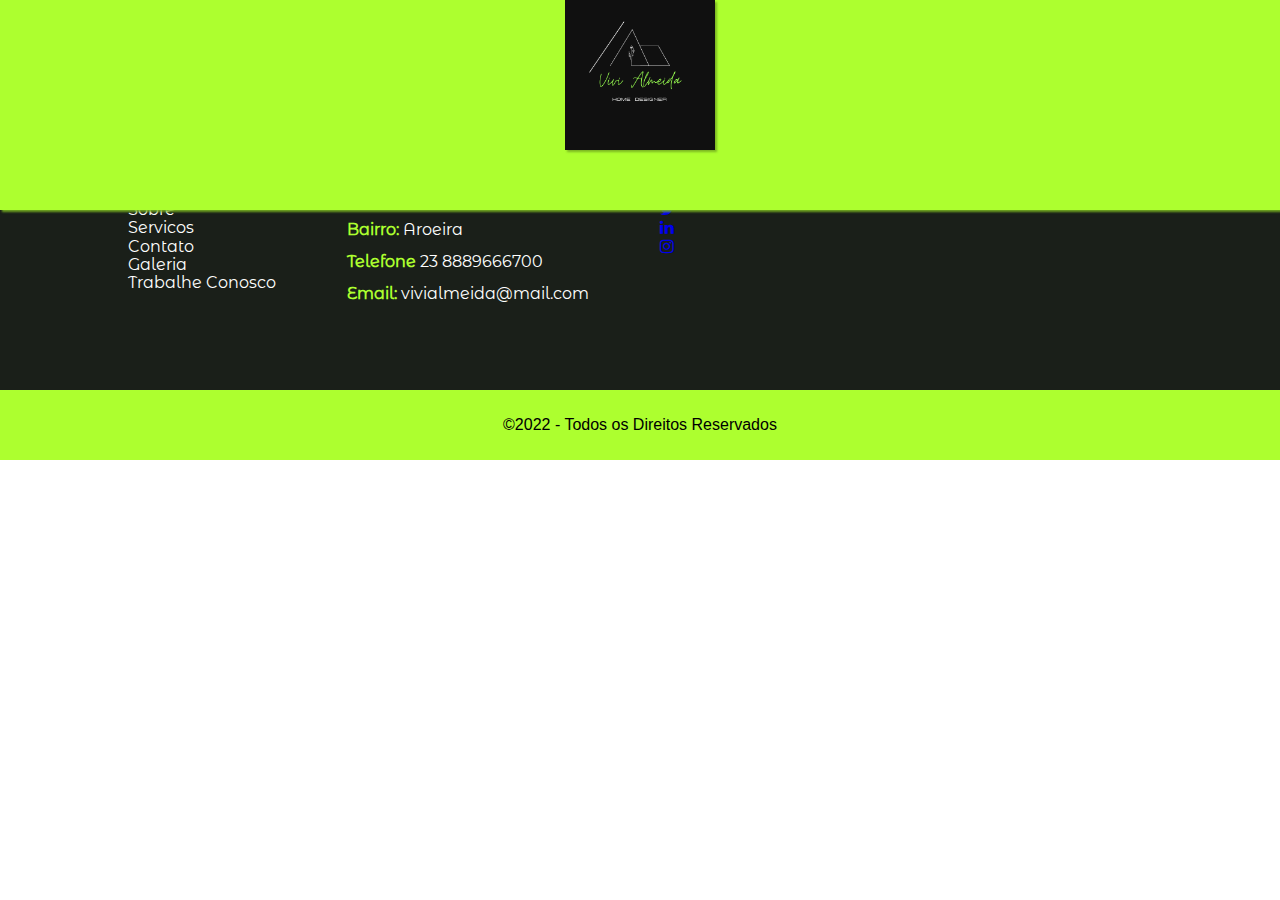
==== html/contato.html @ b96f371d "Adição de fontes e imagens" ====
<!DOCTYPE html>
<html lang="en">
<head>
    <meta charset="UTF-8">
    <meta http-equiv="X-UA-Compatible" content="IE=edge">
    <meta name="viewport" content="width=headr, initial-scale=1.0">
    <link rel="icon" href="images/fevicon.png" type="image/gif">
    <link rel="stylesheet" href="https://cdnjs.cloudflare.com/ajax/libs/font-awesome/4.7.0/css/font-awesome.min.css">
    <link rel="stylesheet" href="../css/style.css">
    <link rel="stylesheet" href="../css/normalize.css">
    <title>Document</title>
</head>
<body>
    <header class="cabecalho">
        <div class="container ">
            <img src="../img/logo.png" alt="" class="logo" width="150px">
            <nav class="menu">
                <a href="index.html" class="menu-item">Home</a>
                <a href="sobre.html" class="menu-item">Sobre</a>
                <a href="galeria.html" class="menu-item">Galeria</a>
                <a href="servicos.html" class="menu-item">Serviços</a>
                <a href="contato.html" class="menu-item">Contato</a>
            </nav>
        </div>

    </header>
    <div class="ghost">
    </div>


        
    <footer>
        <div class="container">
            <div class="sec-redes">
                <h4>Redes Sociais</h4>
                <ul class="social_icon">
                    <li><a href="#"><i class="fa fa-facebook" aria-hidden="true"></i></a></li>
                    <li><a href="#"><i class="fa fa-twitter" aria-hidden="true"></i></a></li>
                    <li><a href="#"><i class="fa fa-linkedin" aria-hidden="true"></i></a></li>
                    <li><a href="#"><i class="fa fa-instagram" aria-hidden="true"></i></a></li>
                 </ul>
            </div>
             <div class="sec-links">
                <h4>Links</h4>
                 <ul class="links">
                    <li><a href="" class="link">Home</a></li>
                    <li><a href="" class="link">Sobre</a></li>
                    <li><a href="" class="link">Servicos</a></li>
                    <li><a href="" class="link">Contato</a></li>
                    <li><a href="" class="link">Galeria</a></li>
                    <li><a href="" class="link">Trabalhe Conosco</a></li>
                 </ul>
             </div>
             <div class="endereco">
                <h4>Onde achar</h4>
                <p><span>Rua: </span> Dr. João Macedo, 89</p>
                <p><span>Bairro: </span>Aroeira</p>
                <p><span>Telefone</span> 23 8889666700</p>
                <p><span>Email:</span> vivialmeida@mail.com</p>
             </div>
             <div class="subscribe">
                <input type="email" name="email" id="email">
                <button>Subscribe</button>
             </div>
        </div>
    </footer>
    <div class="copy">
        ©2022 - Todos os Direitos Reservados
    </div>
</body>
</html>
---- css/style.css ----
@font-face {
    font-family:'monteserrat-reg' ;
    src: url("../fontes/MontserratAlternates-Regular.ttf");
}


*{
    box-sizing: border-box;
    margin: 0;
    padding: 0;
}



body{
    width: 100%;
    font-size: 16px;
    
}

.container{
    max-width: 1200px;
    width: 80%;
    margin: 0 auto;

}

.ghost{
    height: 100px;
}

header{
    width: 100%;
    display: grid;
    grid-template: "log" "menu";
    grid-template-areas: 100% 100%;
    text-align: center;
    
 

}

.logo{
    grid-area:log;
    margin: 0 auto;
    box-shadow: rgba(119, 177, 32, 0.899) 2px 2px 2px;
    position:relative;
    top:0;

    


}

.cabecalho{
    max-width: 100%;
    width: 100%;
    height: 210px;
    background-color: greenyellow;
    box-shadow: rgba(119, 177, 32, 0.899) 2px 2px 2px;
    position: absolute;
    z-index: 99999;
   

}

.cabecalho_scroll{
    height: 80px;

}

.menu{
    grid-area: menu;
    /* border: solid 1px; */
    margin-top: 5em;
    /* font-family: Arial, Helvetica, sans-serif; */
    font-family: 'monteserrat-reg';
}


.menu-item{
    text-decoration: none;
    color:rgb(26, 31, 25);
    font-size: 1.2em;
    padding: 0 20px;
    padding-bottom: 1em;
     

}

.menu-item:hover{
    border-bottom: solid 2px rgb(26, 31, 25);
    /* background-color: rgb(26, 31, 25,0.3); */
    /* box-shadow: rgba(119, 177, 32, 0.899) 2px 2px 2px;  */
    color: greenyellow;
    text-shadow: rgba(64, 95, 19, 0.899) 1px 1px 1px; 
    
    
}

.sec-title{
    width: 100%;
    background-image: url('../img/sala.jpg');
    background-size: cover;
    background-repeat:no-repeat ;
    background-position: 100%;
    height: 100vh;
    background-color: rgba(196, 215, 225, 0.61);
    text-align: center;
    z-index: 9;
}

.title{
    width: 25%;
    /* border: solid red; */
    position: relative;
    vertical-align: middle;
    font-family: 'monteserrat-reg'; 
    top:20%;
    font-size: 3em;
    color: rgb(45, 47, 43);
    

    
}

/* pagina home */
main{
    width: 100%;
    background-color: rgba(196, 215, 225, 0.01);
    padding-top: 5%;
    padding-bottom: 5%;
    
}

.main-txt hr{
    background-color: greenyellow;
    height: 1.3px;
    border-color: black solid;
}



main .main-txt{
    width: 70%;
    text-align: center;
    margin: 0 auto;
}

.main-txt p{
    padding: 2% 4%;
    font-family: Arial, Helvetica, sans-serif;
}

h2{
    font-family: 'monteserrat-reg';
    font-size: 2em;
    padding: 5% 0;
    

}









/* footer */

footer{
    height: 290px;
    width: 100%;
    background-color: rgb(26, 31, 25);
    color: white;
    padding-bottom: 5%;
}

footer .container{
    padding-top: 5%;
    
    display:grid;
    grid-template: "links ... ende... redes...subs";
    grid-template-areas: 10% 20% 50%;
}

h4{
    font-family: 'monteserrat-reg';
}

footer ul li{
    list-style: none;
}

.sec-links{
    grid-area: links;
    /* width: 33%; */
    /* float:right; */

}

.links{
    color: white;
    font-family: 'monteserrat-reg';
}

.link{
    text-decoration: none;
    color: white;
}

.link:hover{
    color: greenyellow;
}

.endereco{
    grid-area: ende;
    font-family: 'monteserrat-reg';
    /* float: right; */
}

.endereco p{
    line-height: 2em;

}

.endereco span{
    font-weight: 700;
    color: greenyellow;
}

.sec-redes{
    grid-area: redes;
}

.subscribe{
    grid-area: subs;
}

.copy{
    text-align: center;
    padding: 2% 0;
    font-family: Arial, Helvetica, sans-serif;
    background-color: greenyellow;
}
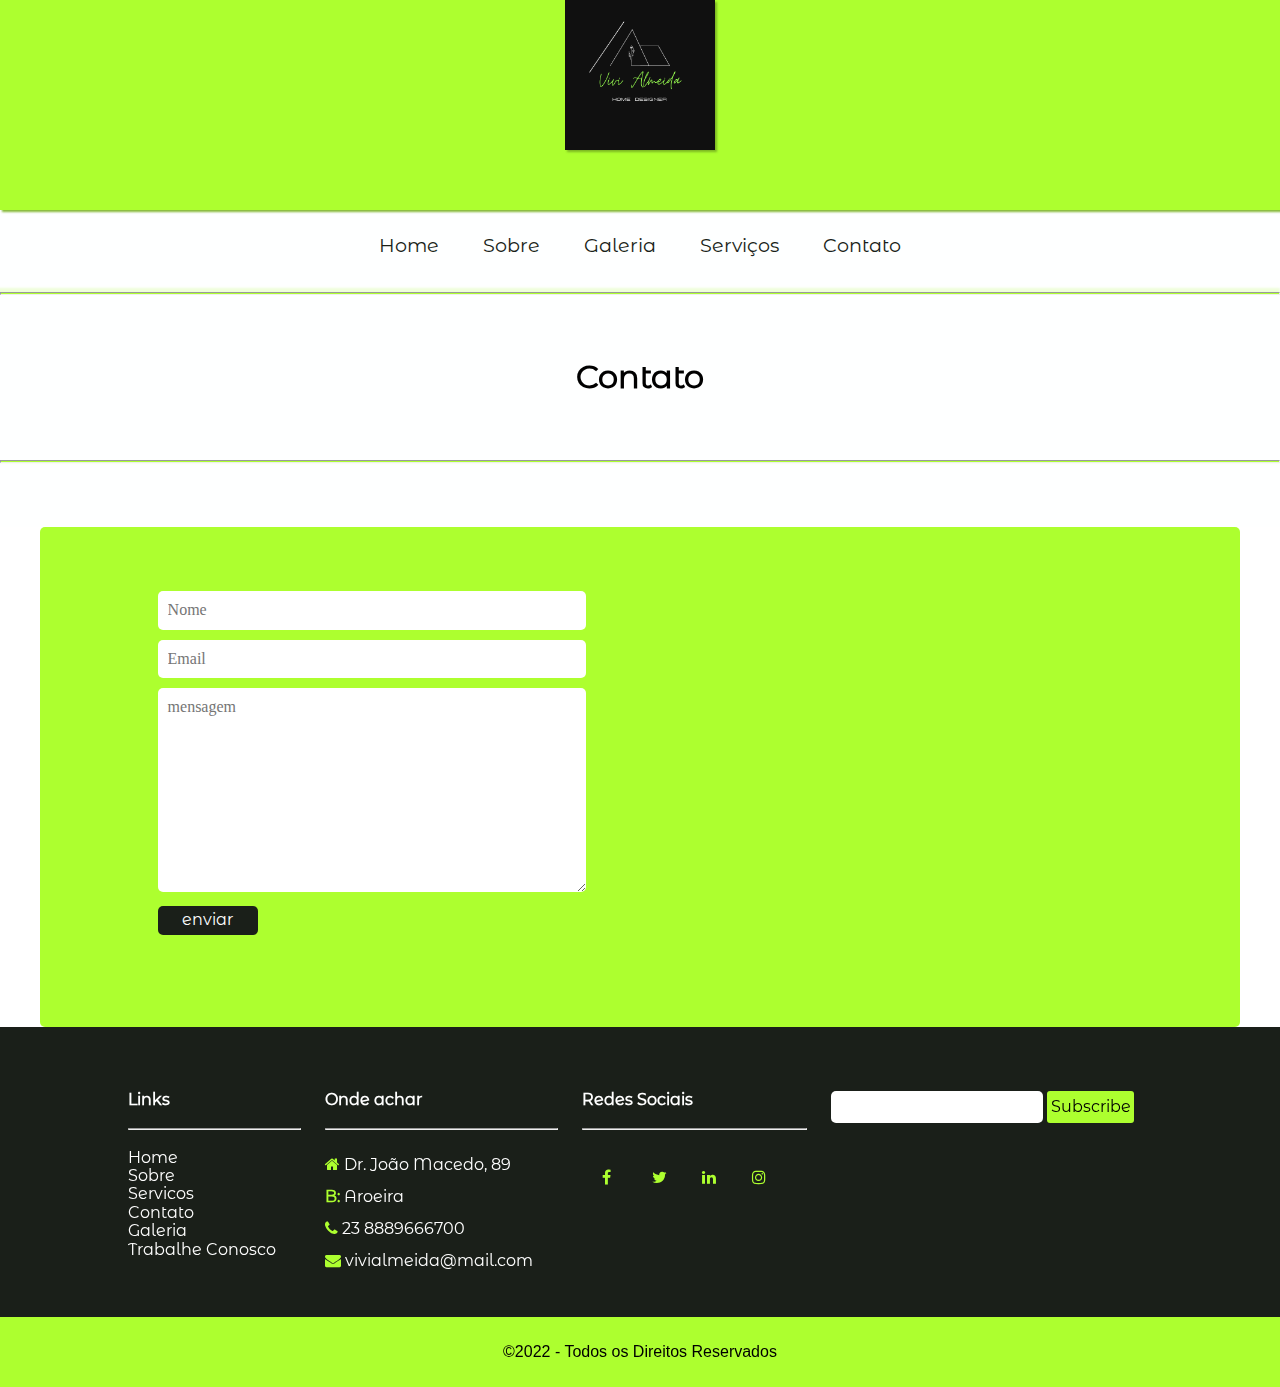
==== commit a00630b9: "Atualizando pagimas" ====
--- a/html/contato.html
+++ b/html/contato.html
@@ -27,12 +27,33 @@
     <div class="ghost">
     </div>
 
+    <main class="main-contato">
+        <div class="cabecalho-main">
+            <hr>
+            <h2>Contato  </h2>
+            <hr>
+        </div>
+    </main>
+
+    <section class="sec-formulario container">
+        <form action="">
+            <input type="text" name="" id="" placeholder="Nome" class="input-form"> <br>
+            <input type="email" name="" id="" placeholder="Email" class="input-form"> <br>
+            <textarea name="" id="" cols="30" rows="10" placeholder="mensagem" class="input-form"></textarea> <br>
+            <input type="submit" value="enviar" class="btn-form">
+        </form>
+
+        <iframe src="https://www.google.com/maps/embed?pb=!1m21!1m12!1m3!1d14625.800553252362!2d-46.45955852833248!3d-23.588184096186325!2m3!1f0!2f0!3f0!3m2!1i1024!2i768!4f13.1!4m6!3e2!4m3!3m2!1d-23.5838184!2d-46.4577561!4m0!5e0!3m2!1spt-BR!2sbr!4v1663342102350!5m2!1spt-BR!2sbr" width="100%" height="300" style="border:0;" allowfullscreen="" loading="lazy" referrerpolicy="no-referrer-when-downgrade"></iframe>
+
+    </section>
+
 
         
-    <footer>
+    <footer class="clear">
         <div class="container">
             <div class="sec-redes">
                 <h4>Redes Sociais</h4>
+                <br><hr><br>
                 <ul class="social_icon">
                     <li><a href="#"><i class="fa fa-facebook" aria-hidden="true"></i></a></li>
                     <li><a href="#"><i class="fa fa-twitter" aria-hidden="true"></i></a></li>
@@ -42,6 +63,7 @@
             </div>
              <div class="sec-links">
                 <h4>Links</h4>
+                <br><hr><br>
                  <ul class="links">
                     <li><a href="" class="link">Home</a></li>
                     <li><a href="" class="link">Sobre</a></li>
@@ -53,10 +75,11 @@
              </div>
              <div class="endereco">
                 <h4>Onde achar</h4>
-                <p><span>Rua: </span> Dr. João Macedo, 89</p>
-                <p><span>Bairro: </span>Aroeira</p>
-                <p><span>Telefone</span> 23 8889666700</p>
-                <p><span>Email:</span> vivialmeida@mail.com</p>
+                <br><hr><br>
+                <p><span><i class="fa fa-home"></i> </span> Dr. João Macedo, 89</p>
+                <p><span>B: </span>Aroeira</p>
+                <p><span> <i class="fa fa-phone"></i></span> 23 8889666700</p>
+                <p><span><i class="fa fa-envelope"></i></span> vivialmeida@mail.com</p>
              </div>
              <div class="subscribe">
                 <input type="email" name="email" id="email">
--- a/css/style.css
+++ b/css/style.css
@@ -27,6 +27,9 @@
 
 .ghost{
     height: 100px;
+}
+.clear{
+    clear: both;
 }
 
 header{
@@ -133,10 +136,17 @@
     
 }
 
-.main-txt hr{
+.main-txt hr,.cabecalho-main hr{
     background-color: greenyellow;
     height: 1.3px;
     border-color: black solid;
+}
+
+.cabecalho-main{
+    text-align: center;
+    margin-top: 10%;
+    box-shadow: rgba(228, 253, 193, 0.602) -2px -2px 2px 2px;
+
 }
 
 
@@ -162,6 +172,337 @@
 
 
 
+/* section services em main-Home */
+.services{
+    display: inline-flex;
+    padding: 5% 5%;
+    width: 100%;
+    margin: 0 auto;
+    text-align: center;
+    
+    
+}
+
+.serv{
+    padding: 5%;
+    font-family: Arial, Helvetica, sans-serif;
+    border: solid rgba(153, 153, 153, 0.623) 1px;
+    border-radius: 5px;
+    margin: 2%;
+
+}
+
+.serv h4{
+    font-size: 1.2em;
+    padding-top: 6%;
+    padding-bottom: 6%;
+    color:rgb(45, 47, 43);
+}
+
+.serv p{
+    padding: 5%;
+    text-align: justify;
+}
+
+.serv img{
+    width: 100px;
+    
+}
+
+.serv img:hover{
+    background-color: greenyellow;
+    border-radius: 50px;
+    width: 100px;
+}
+
+
+.sofisticacao{
+    width: 100%;
+
+  
+    
+}
+
+.sofisticacao img{
+    width: 50%;
+}
+
+.sofit{
+    width: 50%;
+    /* border: solid red; */
+    float: right;
+    font-family:Arial, Helvetica, sans-serif;
+    position: relative;
+    text-align: center;
+    padding-top: 20%;
+    
+}
+
+.sofit h3{
+    font-family:"monteserrat-reg";
+    font-size: 1.5em;
+    width: 100%; 
+    /* top:40em; */
+}
+
+.sofit p{
+    width: 100%; 
+    padding: 10%;
+}
+
+.sofit button{
+    width: 30% ;
+    color: greenyellow;
+    background-color: transparent;
+    border:solid greenyellow;
+    padding: 10px 40px;
+    font-family: 'monteserrat-reg';
+}    
+/* fim da pagina home */
+
+/* pagina sobre */
+
+.sec-sobre{
+    max-width: 1200px;
+    margin-top: 10%;
+    height:900px ;
+    
+}
+
+.sec-sobre img{
+    
+}
+
+.sobre{
+    width: 80%;
+    padding: 2%;
+    position: relative;
+    bottom: 400px;
+    text-align: justify;
+    background-color: rgba(240, 248, 255, 0.606);
+    font-family: Arial, Helvetica, sans-serif;
+
+    
+}
+
+.sobre h3{
+    font-family: "monteserrat-reg";
+    font-size: 3em;
+}
+
+.sobre p{
+    padding-bottom: 5%;
+}
+
+
+
+/* Pagina Seviços */
+
+.sec-equipe{
+    width: 100%;
+    text-align: center;
+    padding: 2% 5%;
+    position:relative;
+    height: 600px;
+    border-radius: 5px;
+    background-color: greenyellow;
+    font-family: Arial, Helvetica, sans-serif;
+    box-shadow: rgba(119, 177, 32, 0.899) 2px 2px 2px;
+
+}
+
+.equipe{
+    position: relative;
+    margin: auto;
+    
+    
+   
+   
+}
+
+.equipe img{
+    position: relative;
+    width: 100%;
+    max-width: 90%;
+    border-radius: 5px;
+    box-shadow: rgba(119, 177, 32, 0.899) 2px 2px 2px;
+
+}
+
+.equipe-txt{
+    position: absolute;
+  
+    width: 70%;
+    margin: auto;
+    top:9em; 
+    padding: 5%;
+    background-color: rgba(240, 248, 255, 0.451);
+    text-align: justify;
+}
+
+.equipe-txt h4{
+    font-size: 1.4em;
+    padding: 5%;
+}
+
+
+
+
+
+.projetos{
+   width: 100%;
+   background-color: rgba(119, 177, 32, 0.033);
+   
+   margin-top: 5%;
+   margin-bottom: 5%;
+   font-family: Arial, Helvetica, sans-serif;
+  
+   
+   
+}
+
+
+.projetos section{
+    height: 600px;
+    position: relative; 
+
+}
+
+.proj:nth-child(2){
+    /* background-color: blue; */
+    float: right;
+    text-align: center;
+    margin-top: -100px;
+    /* margin-bottom: 50px; */
+    
+    
+
+}
+.proj:nth-child(odd){
+    clear: both; 
+}
+
+/* .proj-residencial{
+    position: relative;
+    /* top:2em; 
+    padding: 0%;
+} */
+
+
+
+
+.proj{
+    
+    width: 90%;
+    height: fit-content;
+    clear: both;
+    /* border: solid red; */
+    
+}
+
+.proj-txt{
+
+    width: 50%;
+    position: relative;
+    text-align: justify;
+    background-color: rgba(240, 248, 255, 0.606);
+    float: right;
+    top:-10em;
+    padding: 5%;
+    box-shadow: rgba(190, 197, 203, 0.606) 2px 2px 2px;
+
+
+}
+
+.proj-txt h4{
+    padding: 5% 0;
+    font-size: 1.3em;
+}
+
+.proj img{
+    width: 70%;
+}
+/* fim da pagina serviços */
+
+
+/* inicio pagina contato */
+
+.sec-formulario{
+    width: 100%;
+    background-color: greenyellow;
+    border-radius: 5px ;
+    padding: 5%;
+    height: 500px;
+    
+}
+
+form{
+    width:40%;
+    float: left;
+    margin-left: 5%;
+  
+}
+
+.input-form{
+    width: 100%;
+    padding: 10px;
+    margin-bottom: 10px;
+    border-radius: 5px;
+    border: none;
+}
+
+.btn-form{
+    background-color: rgb(26, 31, 25);
+    color: white;
+    padding:  5px 10px;
+    width: 100px;
+    border-radius: 5px;
+    border:none;
+    font-family: 'monteserrat-reg';
+    
+
+}
+
+iframe{
+    width: 50%;
+    float:right;
+    border-radius: 5px;
+}
+
+
+/* Pagina galeria */
+.galeria{
+    display: grid;
+	grid-template-columns: repeat(3, 1fr);
+	grid-auto-rows: 200px;
+    padding-bottom: 5%;
+
+}
+
+.gal{
+   flex-grow: 3;
+    
+    
+     
+    
+}
+
+.gal a img{
+    width:100%;
+}
+
+
+
+
+
+
+
+
+
+
+
+
+
 
 
 
@@ -234,9 +575,37 @@
 .sec-redes{
     grid-area: redes;
 }
+.social_icon{
+    display: inline-flex;
+    
+}
+.social_icon i{
+    padding: 20px;
+    width: 50px;
+    color:greenyellow;
+}
 
 .subscribe{
     grid-area: subs;
+}
+
+.subscribe input[type="email"]{
+    padding: 2% 0;
+    border-radius: 5px;
+    border: none;
+    padding-left: 12px;
+
+}
+
+.subscribe button{
+    padding: 2% 1%;
+    border-radius: 3px;
+    border: none;
+    background-color: greenyellow;
+    font-family: "monteserrat-reg";
+
+   
+
 }
 
 .copy{
